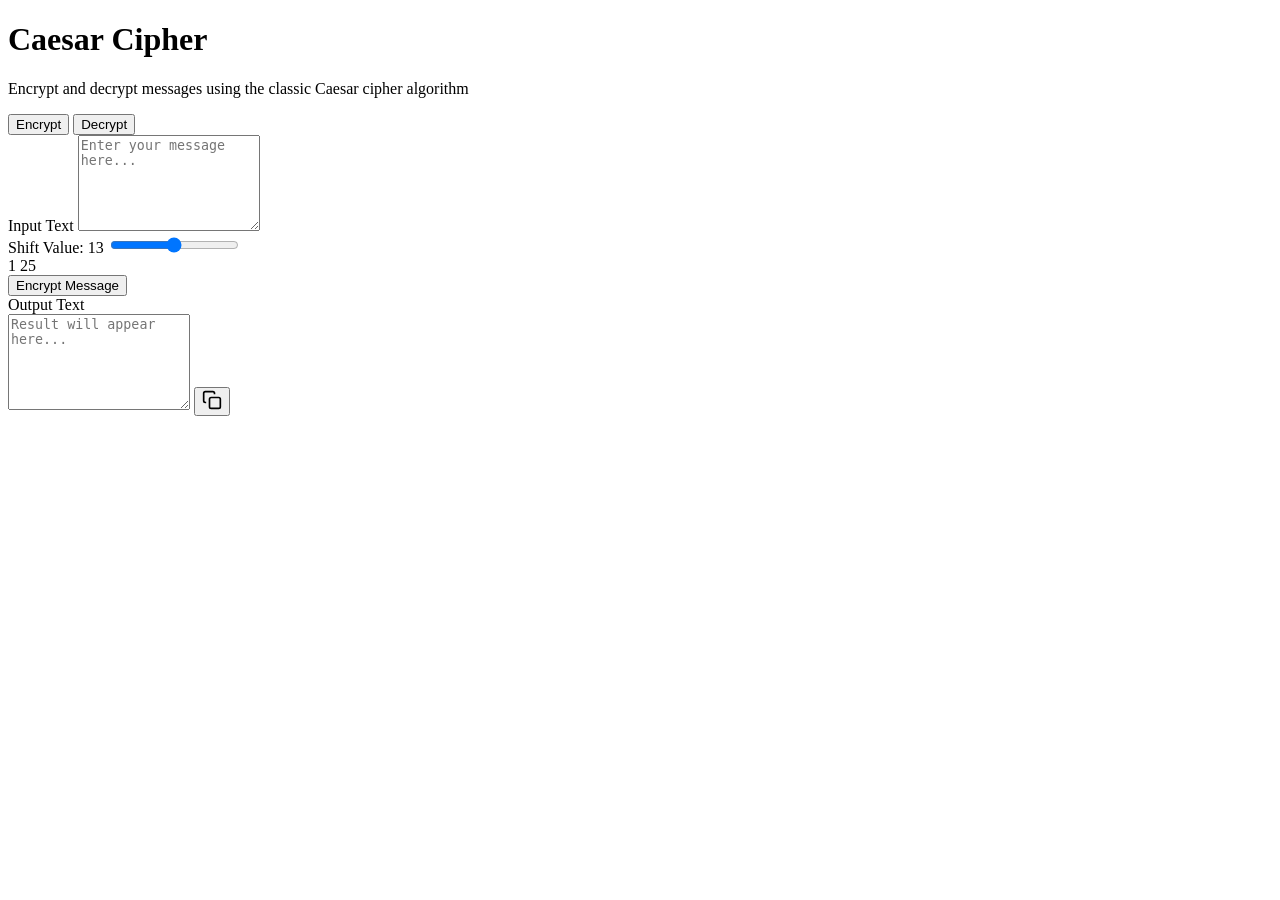
==== index.html @ f12ab444 "Move index.html to root for github page" ====
<!DOCTYPE html>
<html lang="en">
<head>
    <meta charset="UTF-8">
    <meta name="viewport" content="width=device-width, initial-scale=1.0">
    <title>Caesar Cipher - Encrypt & Decrypt</title>
    <link rel="stylesheet" href="styles.css">
</head>
<body>
    <main class="container">
        <div class="header">
            <h1>Caesar Cipher</h1>
            <p class="subtitle">Encrypt and decrypt messages using the classic Caesar cipher algorithm</p>
        </div>

        <div class="card">
            <div class="mode-toggle">
                <button class="mode-btn active" data-mode="encrypt">Encrypt</button>
                <button class="mode-btn" data-mode="decrypt">Decrypt</button>
            </div>

            <div class="form-group">
                <label for="input-text">Input Text</label>
                <textarea 
                    id="input-text" 
                    placeholder="Enter your message here..."
                    rows="6"
                ></textarea>
            </div>

            <div class="form-group">
                <label for="shift">
                    Shift Value: <span id="shift-value">13</span>
                </label>
                <input 
                    type="range" 
                    id="shift" 
                    min="1" 
                    max="25" 
                    value="13"
                    class="slider"
                >
                <div class="shift-markers">
                    <span>1</span>
                    <span>25</span>
                </div>
            </div>

            <button id="process-btn" class="process-btn">
                <span id="btn-text">Encrypt Message</span>
            </button>

            <div class="form-group">
                <label for="output-text">Output Text</label>
                <div class="output-wrapper">
                    <textarea 
                        id="output-text" 
                        placeholder="Result will appear here..."
                        rows="6"
                        readonly
                    ></textarea>
                    <button id="copy-btn" class="copy-btn" title="Copy to clipboard">
                        <svg width="20" height="20" viewBox="0 0 24 24" fill="none" stroke="currentColor" stroke-width="2">
                            <rect x="9" y="9" width="13" height="13" rx="2" ry="2"></rect>
                            <path d="M5 15H4a2 2 0 0 1-2-2V4a2 2 0 0 1 2-2h9a2 2 0 0 1 2 2v1"></path>
                        </svg>
                    </button>
                </div>
            </div>

            <div id="error-message" class="error-message"></div>
        </div>
    </main>

    <script src="script.js"></script>
</body>
</html>
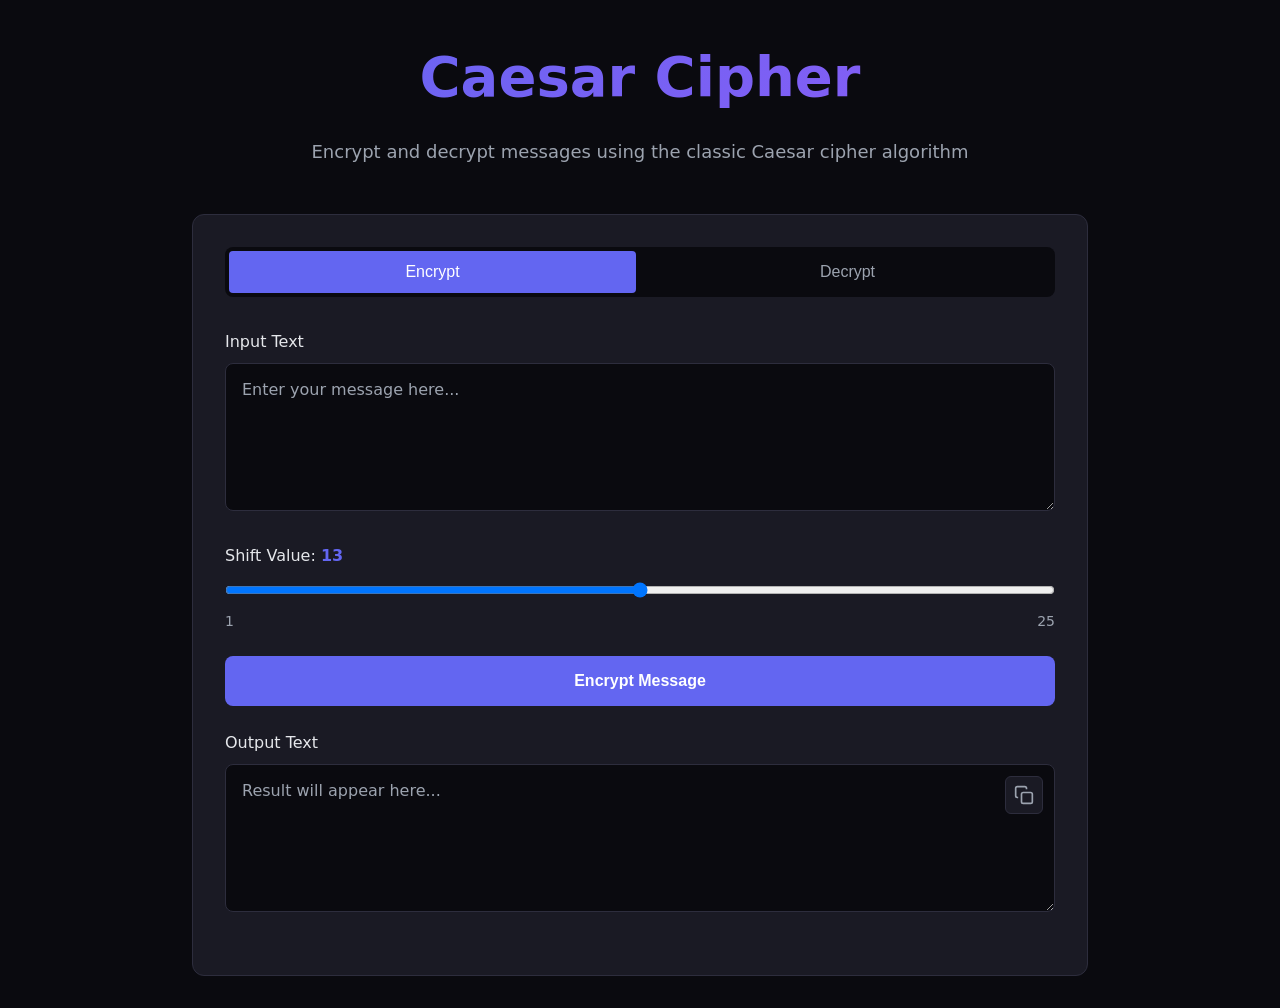
==== commit 0c00a7d8: "Fixed css path for github pages" ====
--- a/index.html
+++ b/index.html
@@ -4,7 +4,7 @@
     <meta charset="UTF-8">
     <meta name="viewport" content="width=device-width, initial-scale=1.0">
     <title>Caesar Cipher - Encrypt & Decrypt</title>
-    <link rel="stylesheet" href="styles.css">
+    <link rel="stylesheet" href="public/styles.css">
 </head>
 <body>
     <main class="container">
--- a/public/styles.css
+++ b/public/styles.css
@@ -0,0 +1,249 @@
+* {
+  margin: 0;
+  padding: 0;
+  box-sizing: border-box;
+}
+
+:root {
+  --color-bg: #0a0a0f;
+  --color-surface: #1a1a24;
+  --color-primary: #6366f1;
+  --color-primary-hover: #4f46e5;
+  --color-text: #e5e7eb;
+  --color-text-muted: #9ca3af;
+  --color-border: #2d2d3d;
+  --color-success: #10b981;
+  --color-error: #ef4444;
+  --radius: 0.75rem;
+}
+
+body {
+  font-family: system-ui, -apple-system, "Segoe UI", sans-serif;
+  background: var(--color-bg);
+  color: var(--color-text);
+  line-height: 1.6;
+  min-height: 100vh;
+  display: flex;
+  align-items: center;
+  justify-content: center;
+  padding: 2rem 1rem;
+}
+
+.container {
+  width: 100%;
+  max-width: 56rem;
+}
+
+.header {
+  text-align: center;
+  margin-bottom: 3rem;
+}
+
+.header h1 {
+  font-size: 3.5rem;
+  font-weight: 700;
+  margin-bottom: 1rem;
+  background: linear-gradient(135deg, var(--color-primary), #8b5cf6);
+  -webkit-background-clip: text;
+  -webkit-text-fill-color: transparent;
+  background-clip: text;
+}
+
+.subtitle {
+  color: var(--color-text-muted);
+  font-size: 1.125rem;
+  max-width: 42rem;
+  margin: 0 auto;
+}
+
+.card {
+  background: var(--color-surface);
+  border: 1px solid var(--color-border);
+  border-radius: var(--radius);
+  padding: 2rem;
+}
+
+.mode-toggle {
+  display: flex;
+  gap: 0.5rem;
+  margin-bottom: 2rem;
+  background: var(--color-bg);
+  padding: 0.25rem;
+  border-radius: calc(var(--radius) - 0.25rem);
+}
+
+.mode-btn {
+  flex: 1;
+  padding: 0.75rem 1.5rem;
+  border: none;
+  background: transparent;
+  color: var(--color-text-muted);
+  font-size: 1rem;
+  font-weight: 500;
+  border-radius: calc(var(--radius) - 0.5rem);
+  cursor: pointer;
+  transition: all 0.2s;
+}
+
+.mode-btn:hover {
+  color: var(--color-text);
+}
+
+.mode-btn.active {
+  background: var(--color-primary);
+  color: white;
+}
+
+.form-group {
+  margin-bottom: 1.5rem;
+}
+
+label {
+  display: block;
+  margin-bottom: 0.5rem;
+  font-weight: 500;
+  color: var(--color-text);
+}
+
+textarea {
+  width: 100%;
+  padding: 1rem;
+  background: var(--color-bg);
+  border: 1px solid var(--color-border);
+  border-radius: calc(var(--radius) - 0.25rem);
+  color: var(--color-text);
+  font-size: 1rem;
+  font-family: inherit;
+  resize: vertical;
+  transition: border-color 0.2s;
+}
+
+textarea:focus {
+  outline: none;
+  border-color: var(--color-primary);
+}
+
+textarea::placeholder {
+  color: var(--color-text-muted);
+}
+
+.slider {
+  width: 100%;
+  height: 0.5rem;
+  background: var(--color-bg);
+  border-radius: 1rem;
+  outline: none;
+}
+
+.slider::-webkit-slider-thumb {
+  -webkit-appearance: none;
+  appearance: none;
+  width: 1.5rem;
+  height: 1.5rem;
+  background: var(--color-primary);
+  border-radius: 50%;
+  cursor: pointer;
+  transition: transform 0.2s;
+}
+
+.slider::-webkit-slider-thumb:hover {
+  transform: scale(1.1);
+}
+
+.slider::-moz-range-thumb {
+  width: 1.5rem;
+  height: 1.5rem;
+  background: var(--color-primary);
+  border-radius: 50%;
+  cursor: pointer;
+  border: none;
+  transition: transform 0.2s;
+}
+
+.slider::-moz-range-thumb:hover {
+  transform: scale(1.1);
+}
+
+.shift-markers {
+  display: flex;
+  justify-content: space-between;
+  margin-top: 0.5rem;
+  font-size: 0.875rem;
+  color: var(--color-text-muted);
+}
+
+#shift-value {
+  color: var(--color-primary);
+  font-weight: 600;
+}
+
+.process-btn {
+  width: 100%;
+  padding: 1rem;
+  background: var(--color-primary);
+  color: white;
+  border: none;
+  border-radius: calc(var(--radius) - 0.25rem);
+  font-size: 1rem;
+  font-weight: 600;
+  cursor: pointer;
+  transition: background 0.2s;
+  margin-bottom: 1.5rem;
+}
+
+.process-btn:hover {
+  background: var(--color-primary-hover);
+}
+
+.process-btn:active {
+  transform: scale(0.98);
+}
+
+.output-wrapper {
+  position: relative;
+}
+
+.copy-btn {
+  position: absolute;
+  top: 0.75rem;
+  right: 0.75rem;
+  padding: 0.5rem;
+  background: var(--color-surface);
+  border: 1px solid var(--color-border);
+  border-radius: 0.375rem;
+  color: var(--color-text-muted);
+  cursor: pointer;
+  display: flex;
+  align-items: center;
+  justify-content: center;
+  transition: all 0.2s;
+}
+
+.copy-btn:hover {
+  color: var(--color-text);
+  border-color: var(--color-primary);
+}
+
+.error-message {
+  color: var(--color-error);
+  font-size: 0.875rem;
+  margin-top: 1rem;
+  padding: 0.75rem;
+  background: rgba(239, 68, 68, 0.1);
+  border-radius: calc(var(--radius) - 0.25rem);
+  display: none;
+}
+
+.error-message.show {
+  display: block;
+}
+
+@media (max-width: 768px) {
+  .header h1 {
+    font-size: 2.5rem;
+  }
+
+  .card {
+    padding: 1.5rem;
+  }
+}
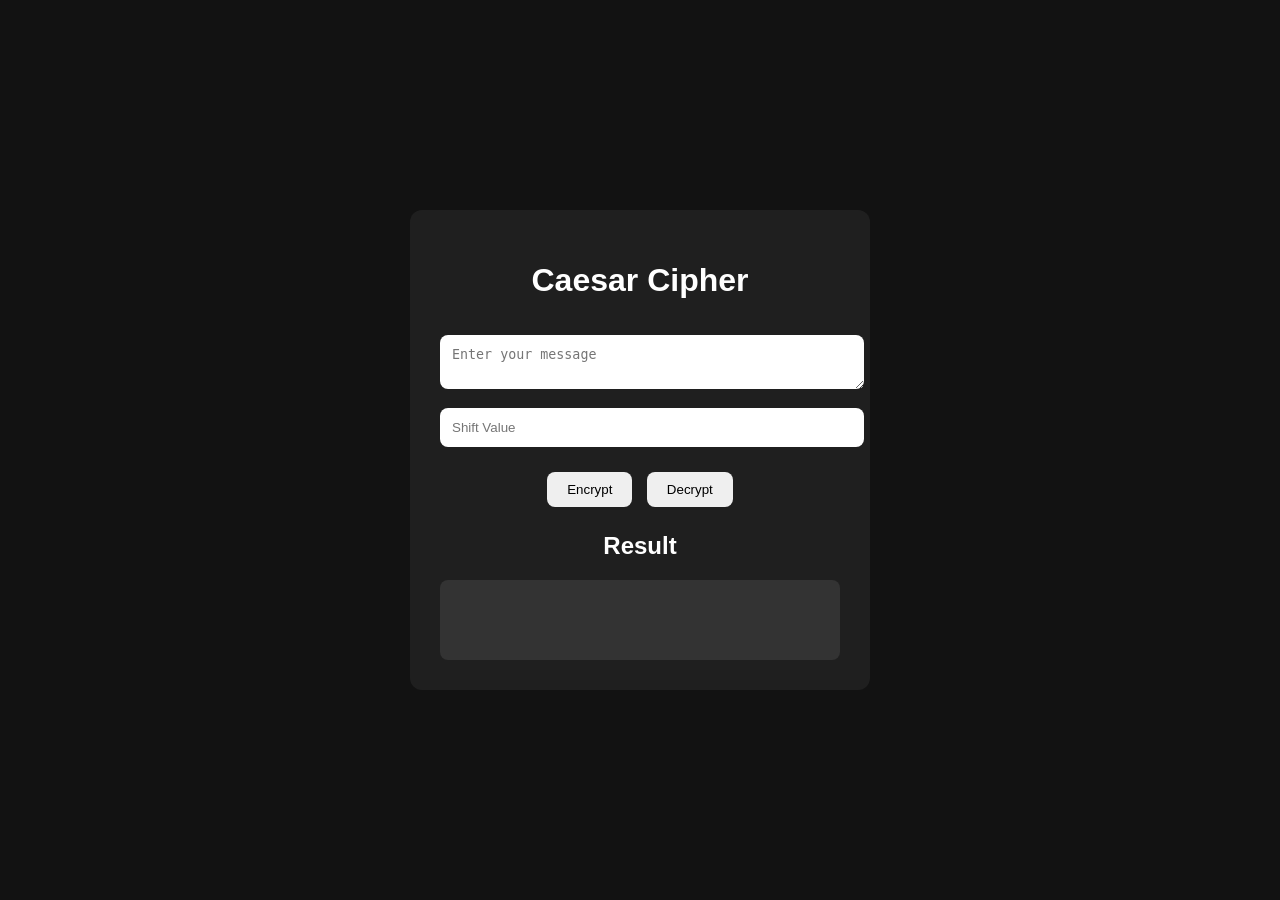
==== commit a9847a13: "Refactor index.html structure and styles" ====
--- a/index.html
+++ b/index.html
@@ -3,75 +3,28 @@
 <head>
     <meta charset="UTF-8">
     <meta name="viewport" content="width=device-width, initial-scale=1.0">
-    <title>Caesar Cipher - Encrypt & Decrypt</title>
-    <link rel="stylesheet" href="public/styles.css">
+    <title>Caesar Cipher</title>
+    <link rel="stylesheet" href="styles.css">
 </head>
 <body>
-    <main class="container">
-        <div class="header">
-            <h1>Caesar Cipher</h1>
-            <p class="subtitle">Encrypt and decrypt messages using the classic Caesar cipher algorithm</p>
+
+    <div class="container">
+        <h1>Caesar Cipher</h1>
+
+        <textarea id="text" placeholder="Enter your message"></textarea>
+
+        <input type="number" id="shift" placeholder="Shift Value">
+
+        <div class="buttons">
+            <button onclick="encryptText()">Encrypt</button>
+            <button onclick="decryptText()">Decrypt</button>
         </div>
 
-        <div class="card">
-            <div class="mode-toggle">
-                <button class="mode-btn active" data-mode="encrypt">Encrypt</button>
-                <button class="mode-btn" data-mode="decrypt">Decrypt</button>
-            </div>
-
-            <div class="form-group">
-                <label for="input-text">Input Text</label>
-                <textarea 
-                    id="input-text" 
-                    placeholder="Enter your message here..."
-                    rows="6"
-                ></textarea>
-            </div>
-
-            <div class="form-group">
-                <label for="shift">
-                    Shift Value: <span id="shift-value">13</span>
-                </label>
-                <input 
-                    type="range" 
-                    id="shift" 
-                    min="1" 
-                    max="25" 
-                    value="13"
-                    class="slider"
-                >
-                <div class="shift-markers">
-                    <span>1</span>
-                    <span>25</span>
-                </div>
-            </div>
-
-            <button id="process-btn" class="process-btn">
-                <span id="btn-text">Encrypt Message</span>
-            </button>
-
-            <div class="form-group">
-                <label for="output-text">Output Text</label>
-                <div class="output-wrapper">
-                    <textarea 
-                        id="output-text" 
-                        placeholder="Result will appear here..."
-                        rows="6"
-                        readonly
-                    ></textarea>
-                    <button id="copy-btn" class="copy-btn" title="Copy to clipboard">
-                        <svg width="20" height="20" viewBox="0 0 24 24" fill="none" stroke="currentColor" stroke-width="2">
-                            <rect x="9" y="9" width="13" height="13" rx="2" ry="2"></rect>
-                            <path d="M5 15H4a2 2 0 0 1-2-2V4a2 2 0 0 1 2-2h9a2 2 0 0 1 2 2v1"></path>
-                        </svg>
-                    </button>
-                </div>
-            </div>
-
-            <div id="error-message" class="error-message"></div>
-        </div>
-    </main>
+        <h2>Result</h2>
+        <div id="result"></div>
+    </div>
 
     <script src="script.js"></script>
+
 </body>
 </html>
--- a/styles.css
+++ b/styles.css
@@ -0,0 +1,51 @@
+body {
+    font-family: Arial, sans-serif;
+    background: #121212;
+    color: white;
+    display: flex;
+    justify-content: center;
+    align-items: center;
+    height: 100vh;
+    margin: 0;
+}
+
+.container {
+    background: #1f1f1f;
+    padding: 30px;
+    border-radius: 12px;
+    width: 400px;
+    text-align: center;
+}
+
+textarea,
+input {
+    width: 100%;
+    padding: 12px;
+    margin-top: 15px;
+    border: none;
+    border-radius: 8px;
+}
+
+.buttons {
+    margin-top: 20px;
+}
+
+button {
+    padding: 10px 20px;
+    margin: 5px;
+    border: none;
+    border-radius: 8px;
+    cursor: pointer;
+}
+
+button:hover {
+    opacity: 0.8;
+}
+
+#result {
+    margin-top: 20px;
+    background: #333;
+    padding: 15px;
+    border-radius: 8px;
+    min-height: 50px;
+}
